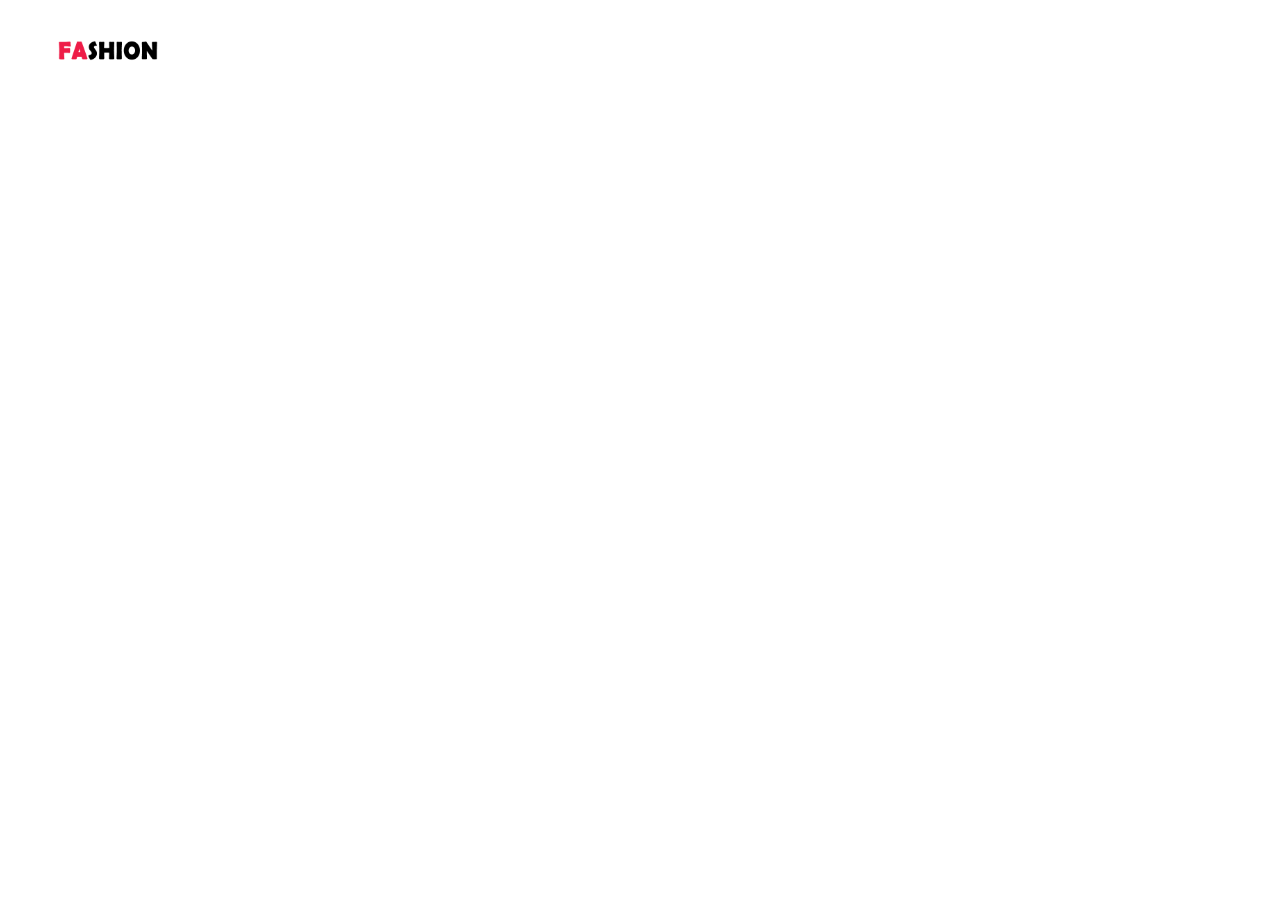
==== index.html @ 74e360f8 "first commit" ====
<!DOCTYPE html>
<html lang="en">
<head>
    <meta charset="UTF-8">
    <meta http-equiv="X-UA-Compatible" content="IE=edge">
    <meta name="viewport" content="width=device-width, initial-scale=1.0">
    <link rel="stylesheet" href="style.css">
    <link href="https://cdn.jsdelivr.net/npm/bootstrap@5.0.2/dist/css/bootstrap.min.css" rel="stylesheet" integrity="sha384-EVSTQN3/azprG1Anm3QDgpJLIm9Nao0Yz1ztcQTwFspd3yD65VohhpuuCOmLASjC" crossorigin="anonymous">
    <title>Fashion Collection</title>

</head>
<body>
    <div class="container">
        <div class="top">
            <div class="link_bar">
                <img src="image/logo-4.png" alt="logo">
                
            </div>
        </div> 
    </div>
</body>
</html>
---- style.css ----
body{
    padding: 0;
    width:0 ;
}
.top{
    height:50% ;
    background-color: aqua;
}
.link_bar{
    padding-top: 30px;
    padding-left: 50px;
}
.link_bar img{
    width: 100px;
}
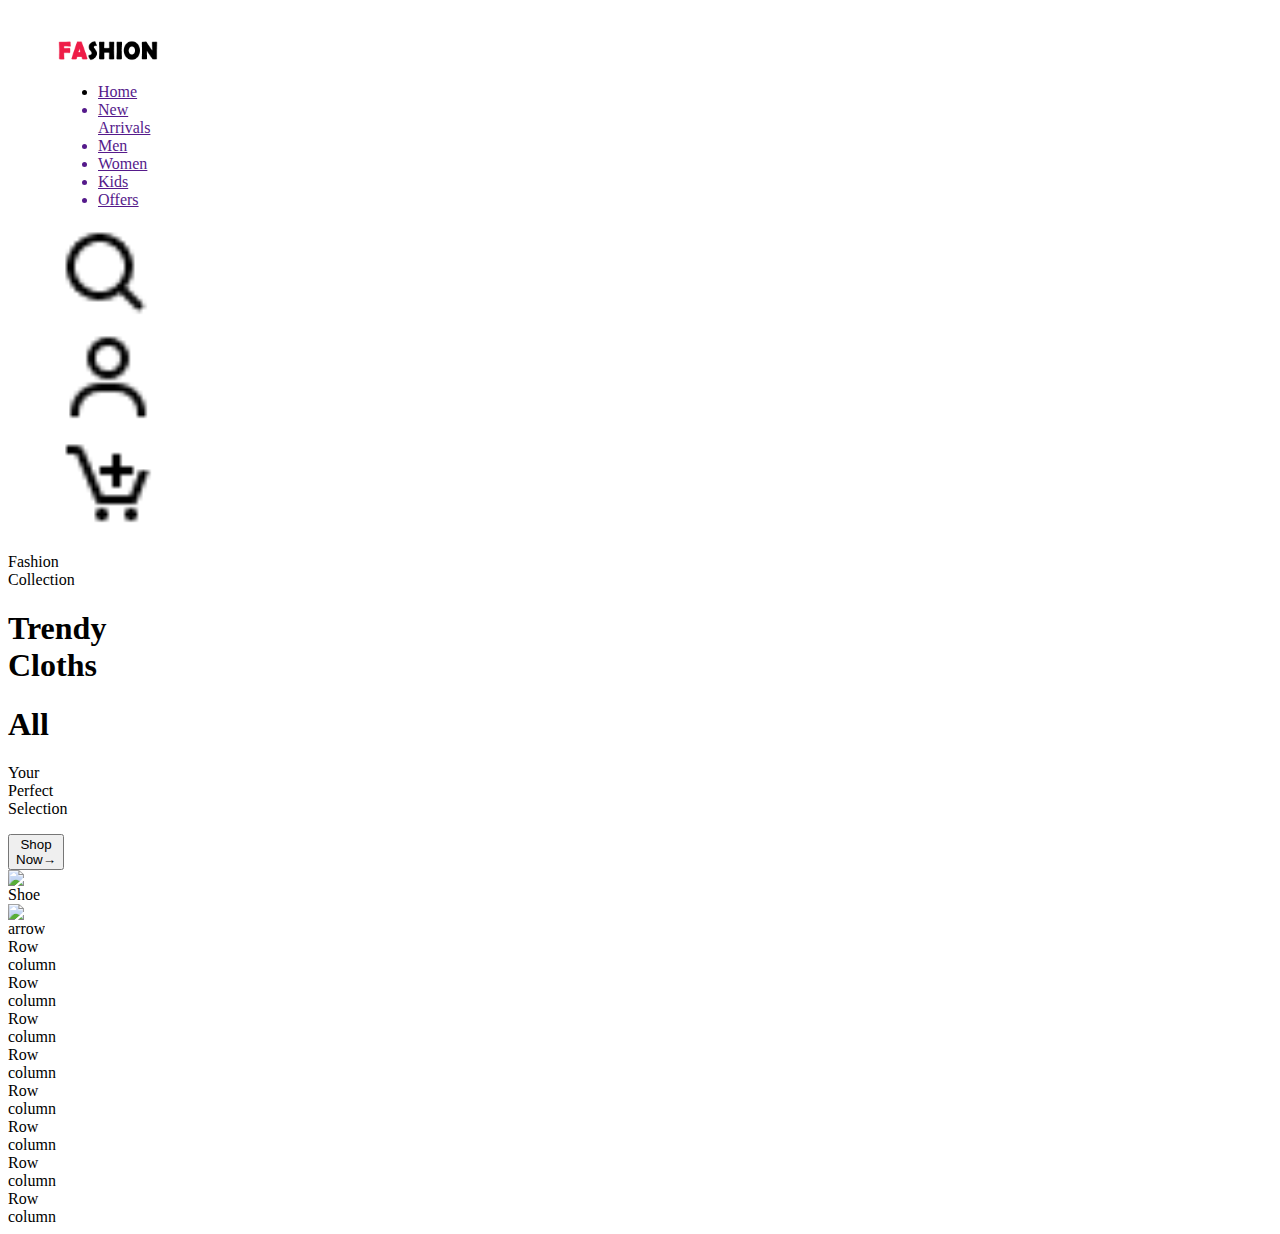
==== commit 01e204f2: "Row columns gutters" ====
--- a/index.html
+++ b/index.html
@@ -10,13 +10,65 @@
 
 </head>
 <body>
-    <div class="container">
-        <div class="top">
+    <div class="container-fluid">
+        <div class="htop">
             <div class="link_bar">
-                <img src="image/logo-4.png" alt="logo">
+                <img src="image/logo-4.png" class="logo" alt="logo">
+                <ul>
+                    <li><a href="">Home</a></li>
+                    <a href=""><li>New Arrivals</li></a>
+                    <a href=""><li>Men</li></a>
+                    <a href=""><li>Women</li></a>
+                    <a href=""><li>Kids</li></a>
+                    <a href=""><li>Offers</li></a>
+                </ul>
+                <div class="icon">
+                    <a href=""><img src="image/icons/search.png" alt="Search"></a>
+                    <a href=""><img src="image/icons/user.png" alt="User"></a>
+                    <a href=""><img src="image/icons/cart.png" alt="cart"></a>
+                </div>
                 
             </div>
-        </div> 
+            <div class="mtop">
+                <p class="p1">Fashion Collection</p>
+                <h1>Trendy Cloths</h1>
+                <h1>All</h1>
+                <p class="p2">Your Perfect Selection</p>
+                <button>Shop Now<span>&#8594;</span></button>
+                <img src="image/banner/7-removebg-preview.png" alt="Shoe">
+                <div class="arrow">
+                    <img src="image/icons/images-removebg-preview.png" alt="arrow">
+                </div>
+            </div>
+        </div>
+        <div class="container">
+            <div class="row row-cols-2 row-cols-lg-4 g-2 g-lg-3">
+              <div class="col">
+                <div class="p-3 border bg-light">Row column</div>
+              </div>
+              <div class="col">
+                <div class="p-3 border bg-light">Row column</div>
+              </div>
+              <div class="col">
+                <div class="p-3 border bg-light">Row column</div>
+              </div>
+              <div class="col">
+                <div class="p-3 border bg-light">Row column</div>
+              </div>
+              <div class="col">
+                <div class="p-3 border bg-light">Row column</div>
+              </div>
+              <div class="col">
+                <div class="p-3 border bg-light">Row column</div>
+              </div>
+              <div class="col">
+                <div class="p-3 border bg-light">Row column</div>
+              </div>
+              <div class="col">
+                <div class="p-3 border bg-light">Row column</div>
+              </div>
+            </div>
+          </div>
     </div>
 </body>
 </html>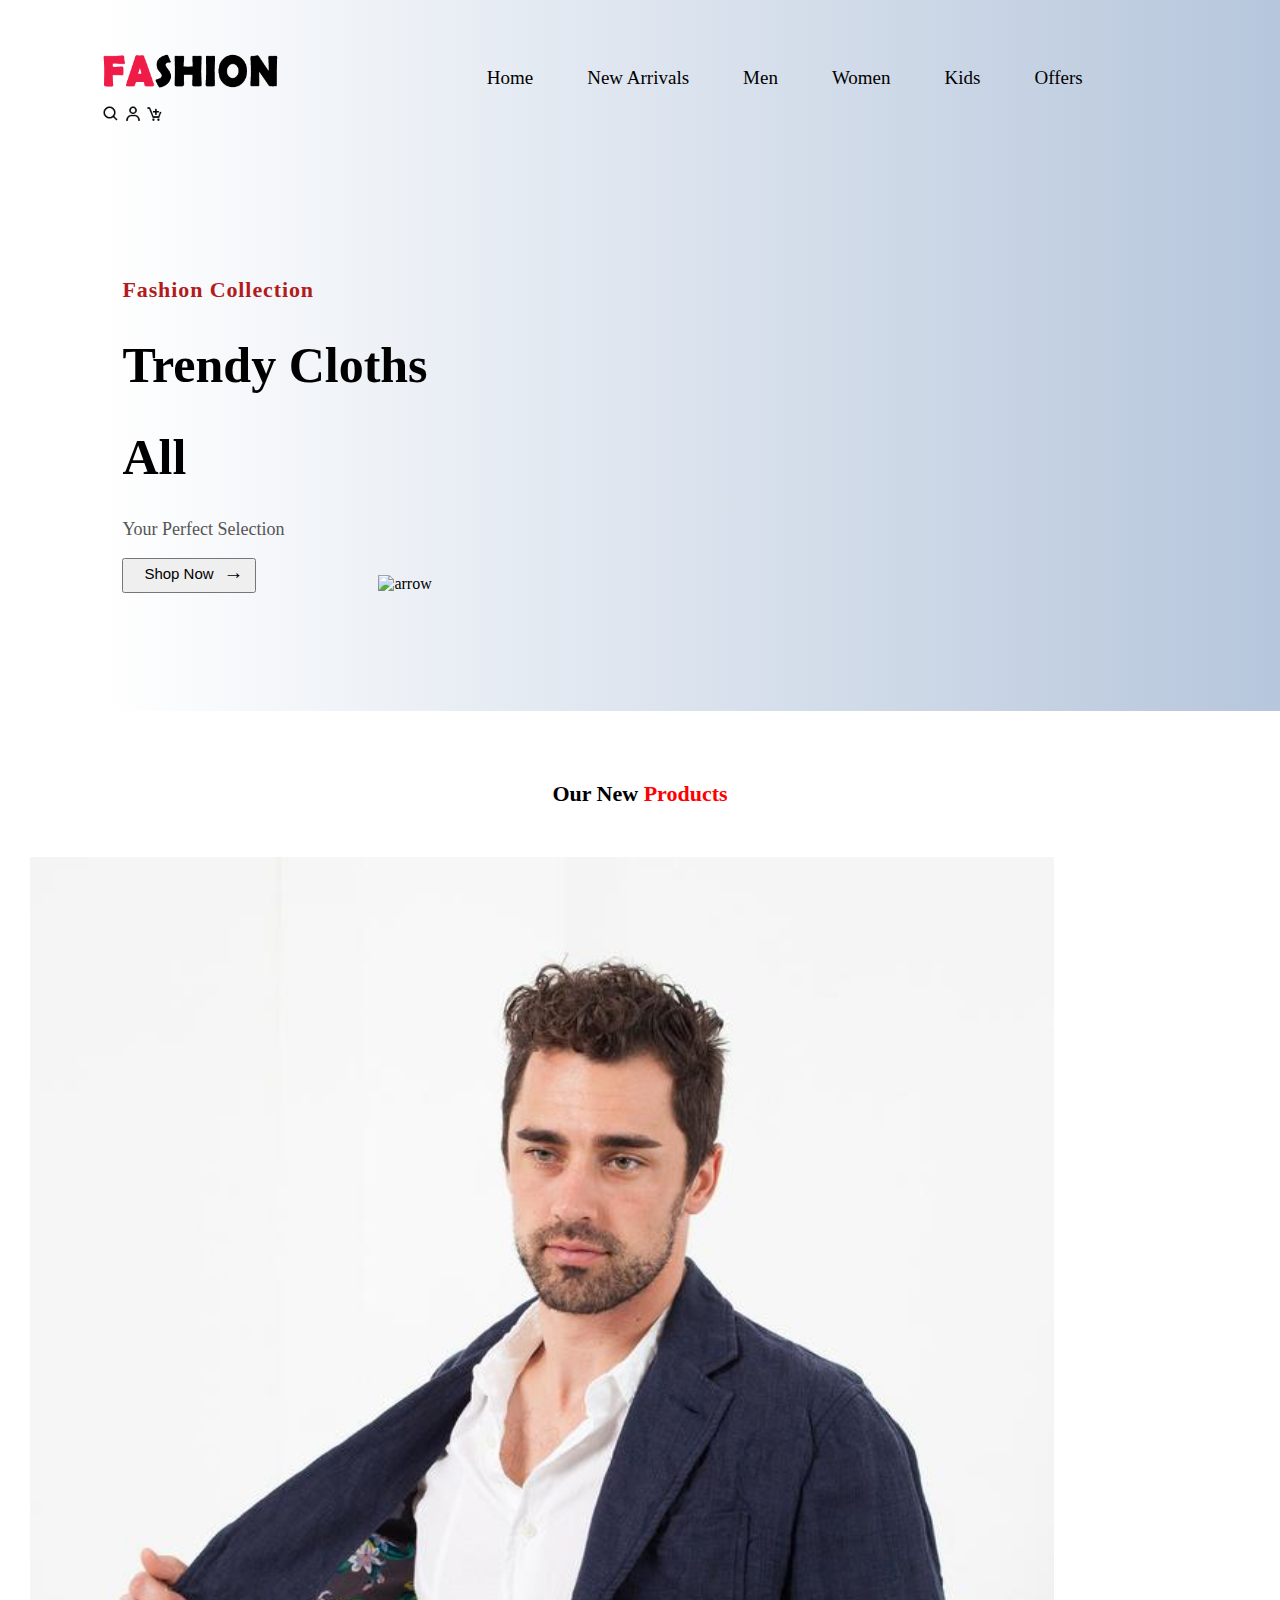
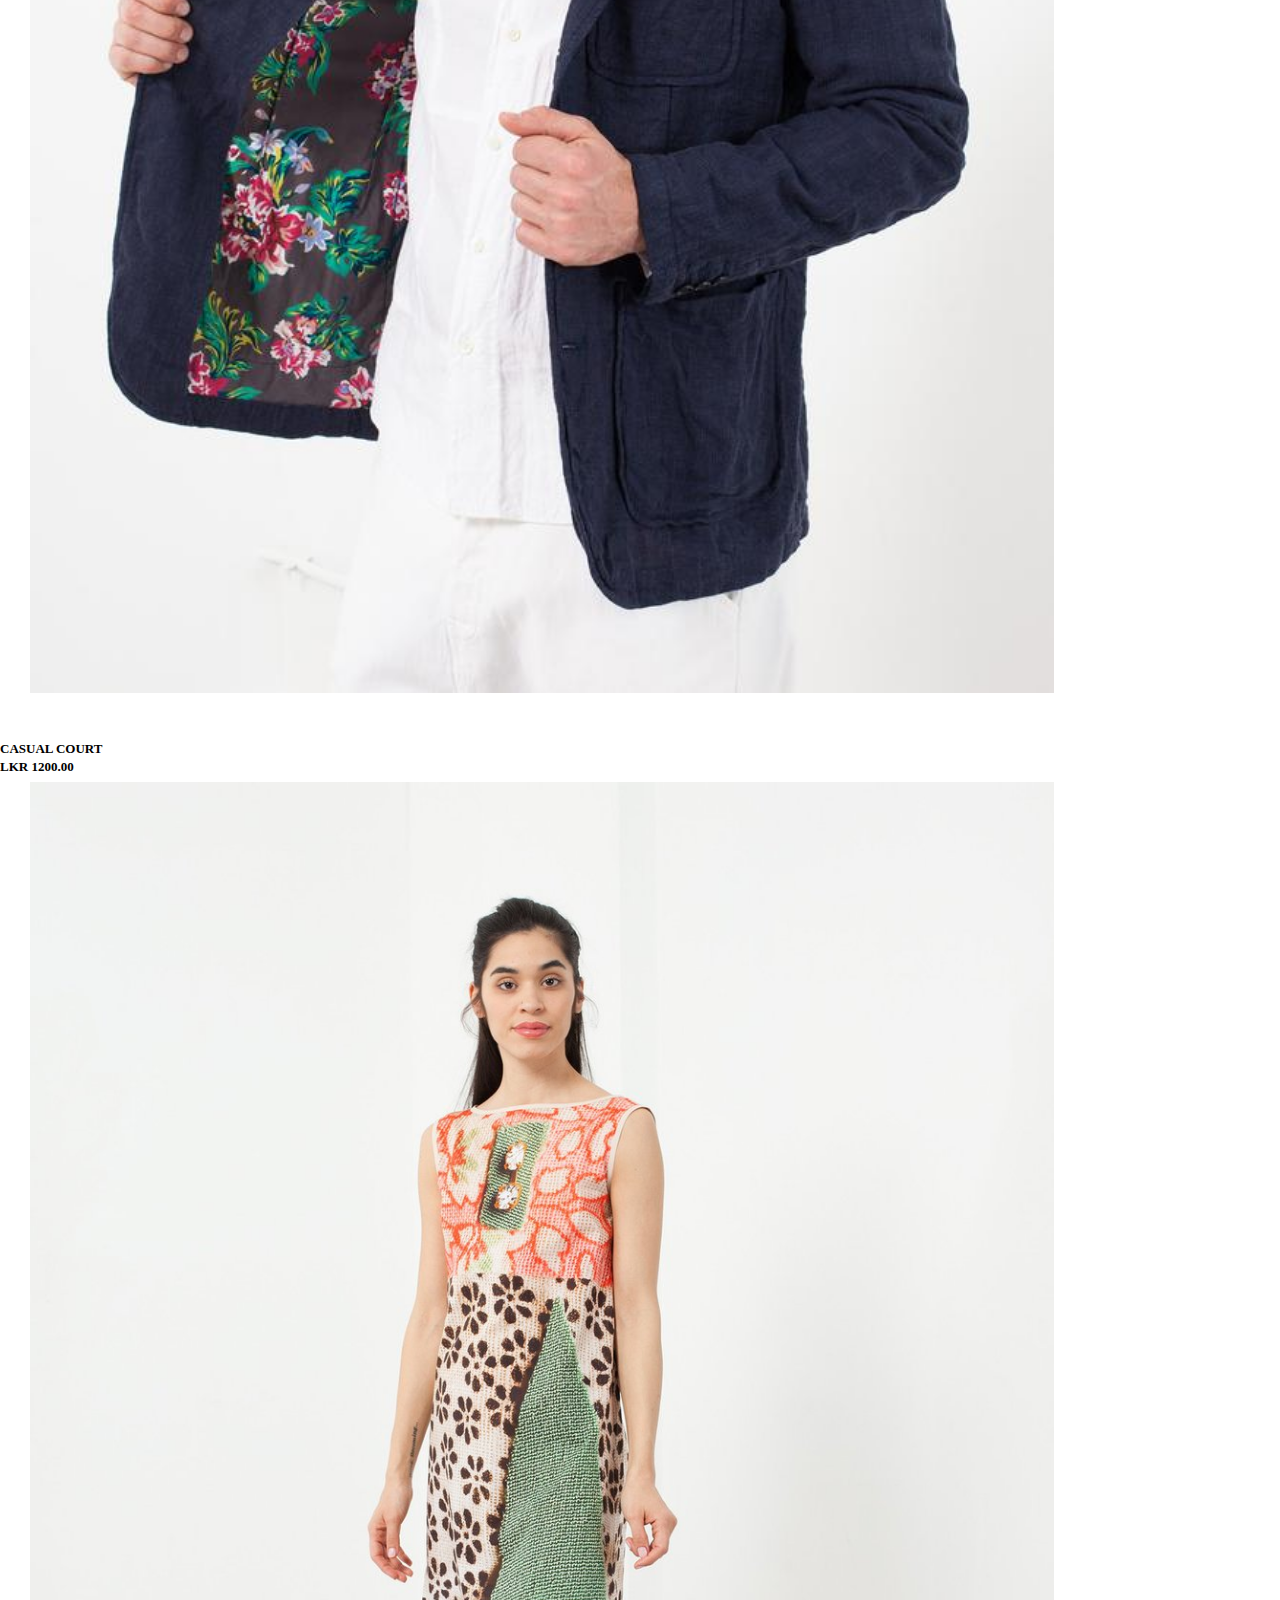
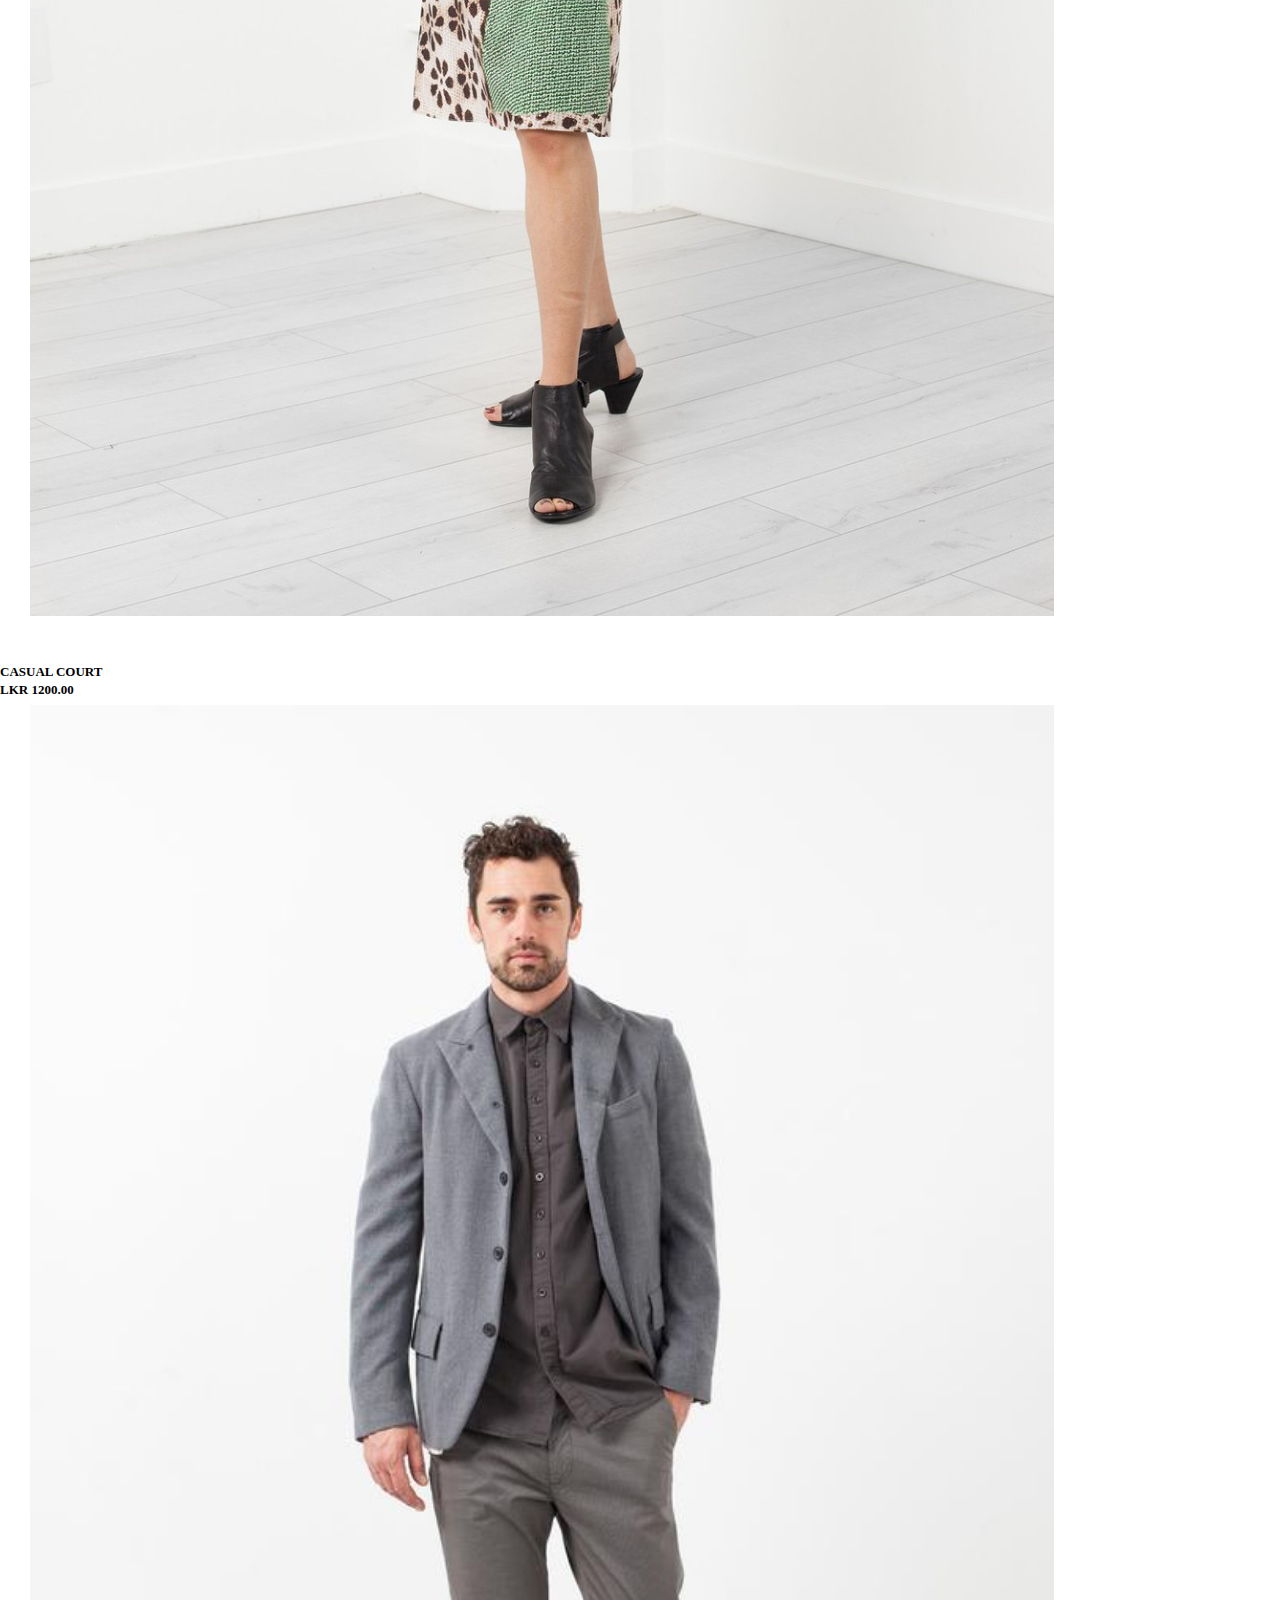
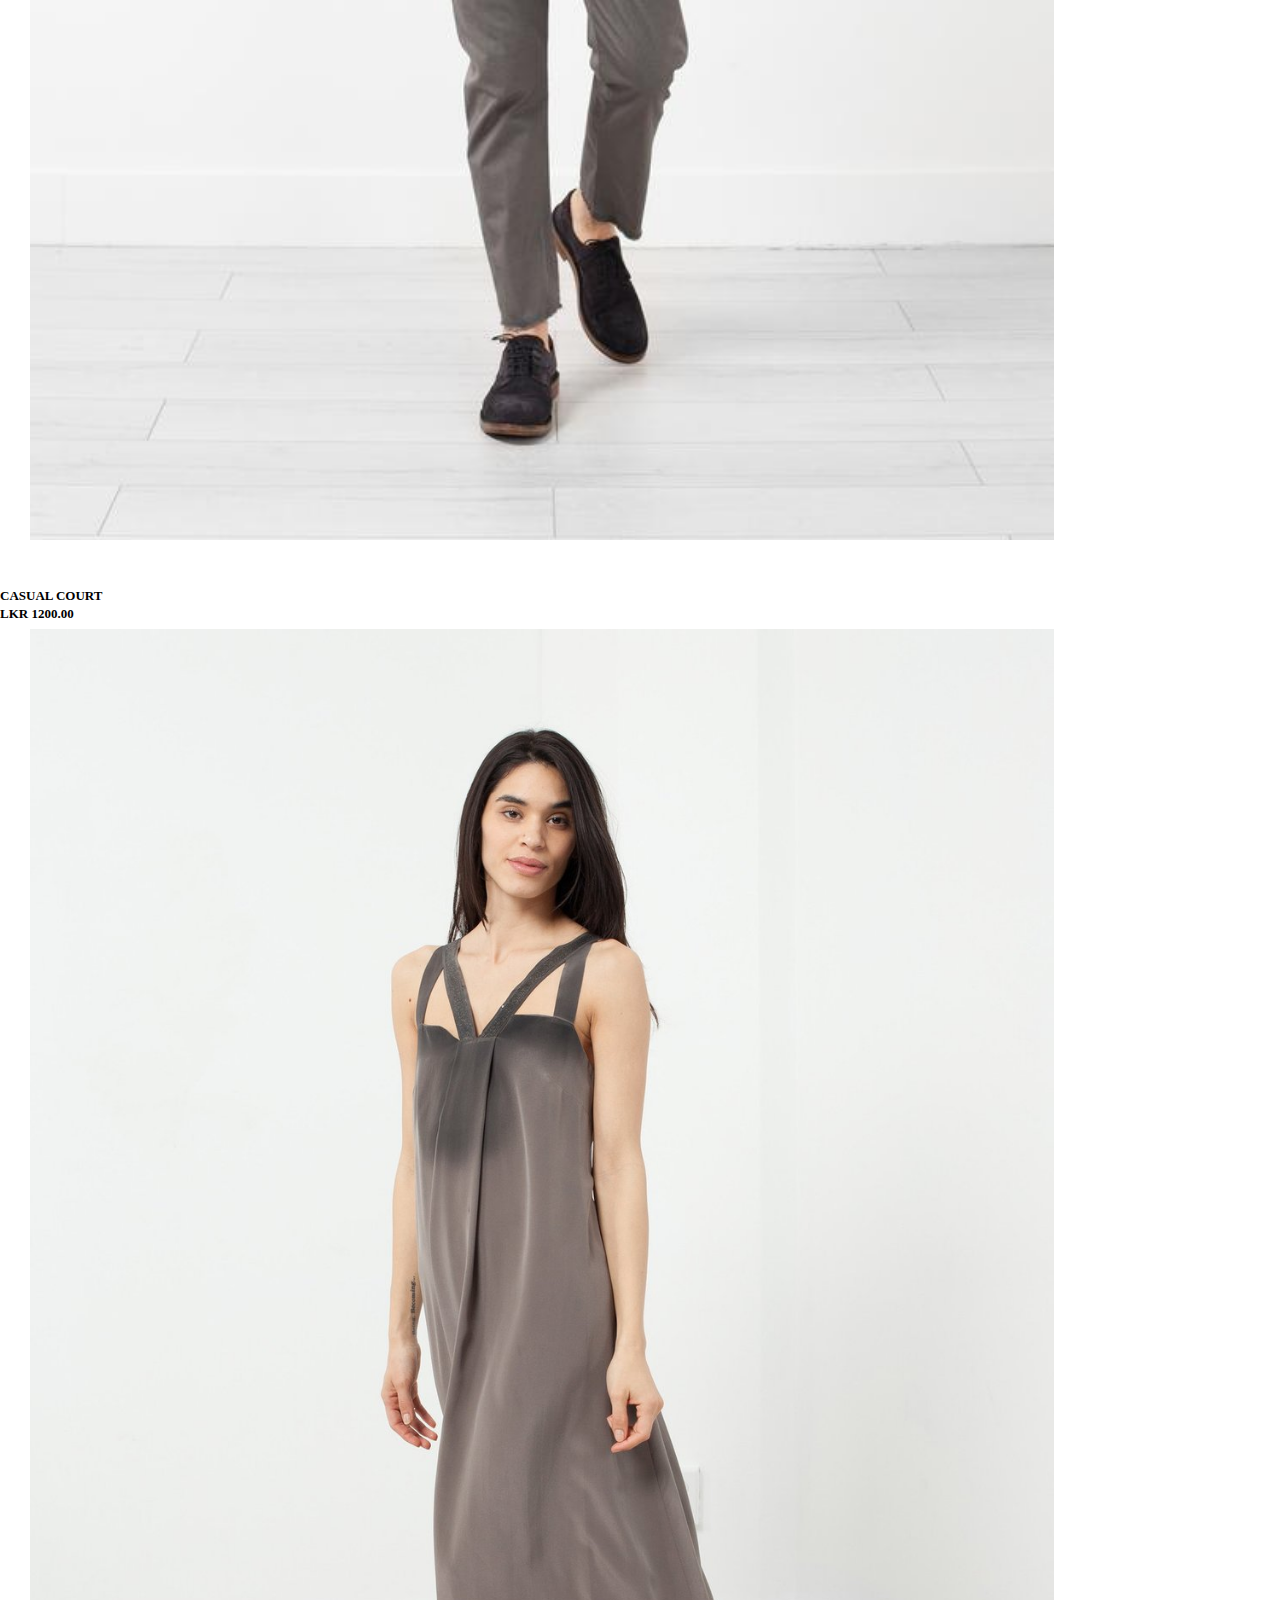
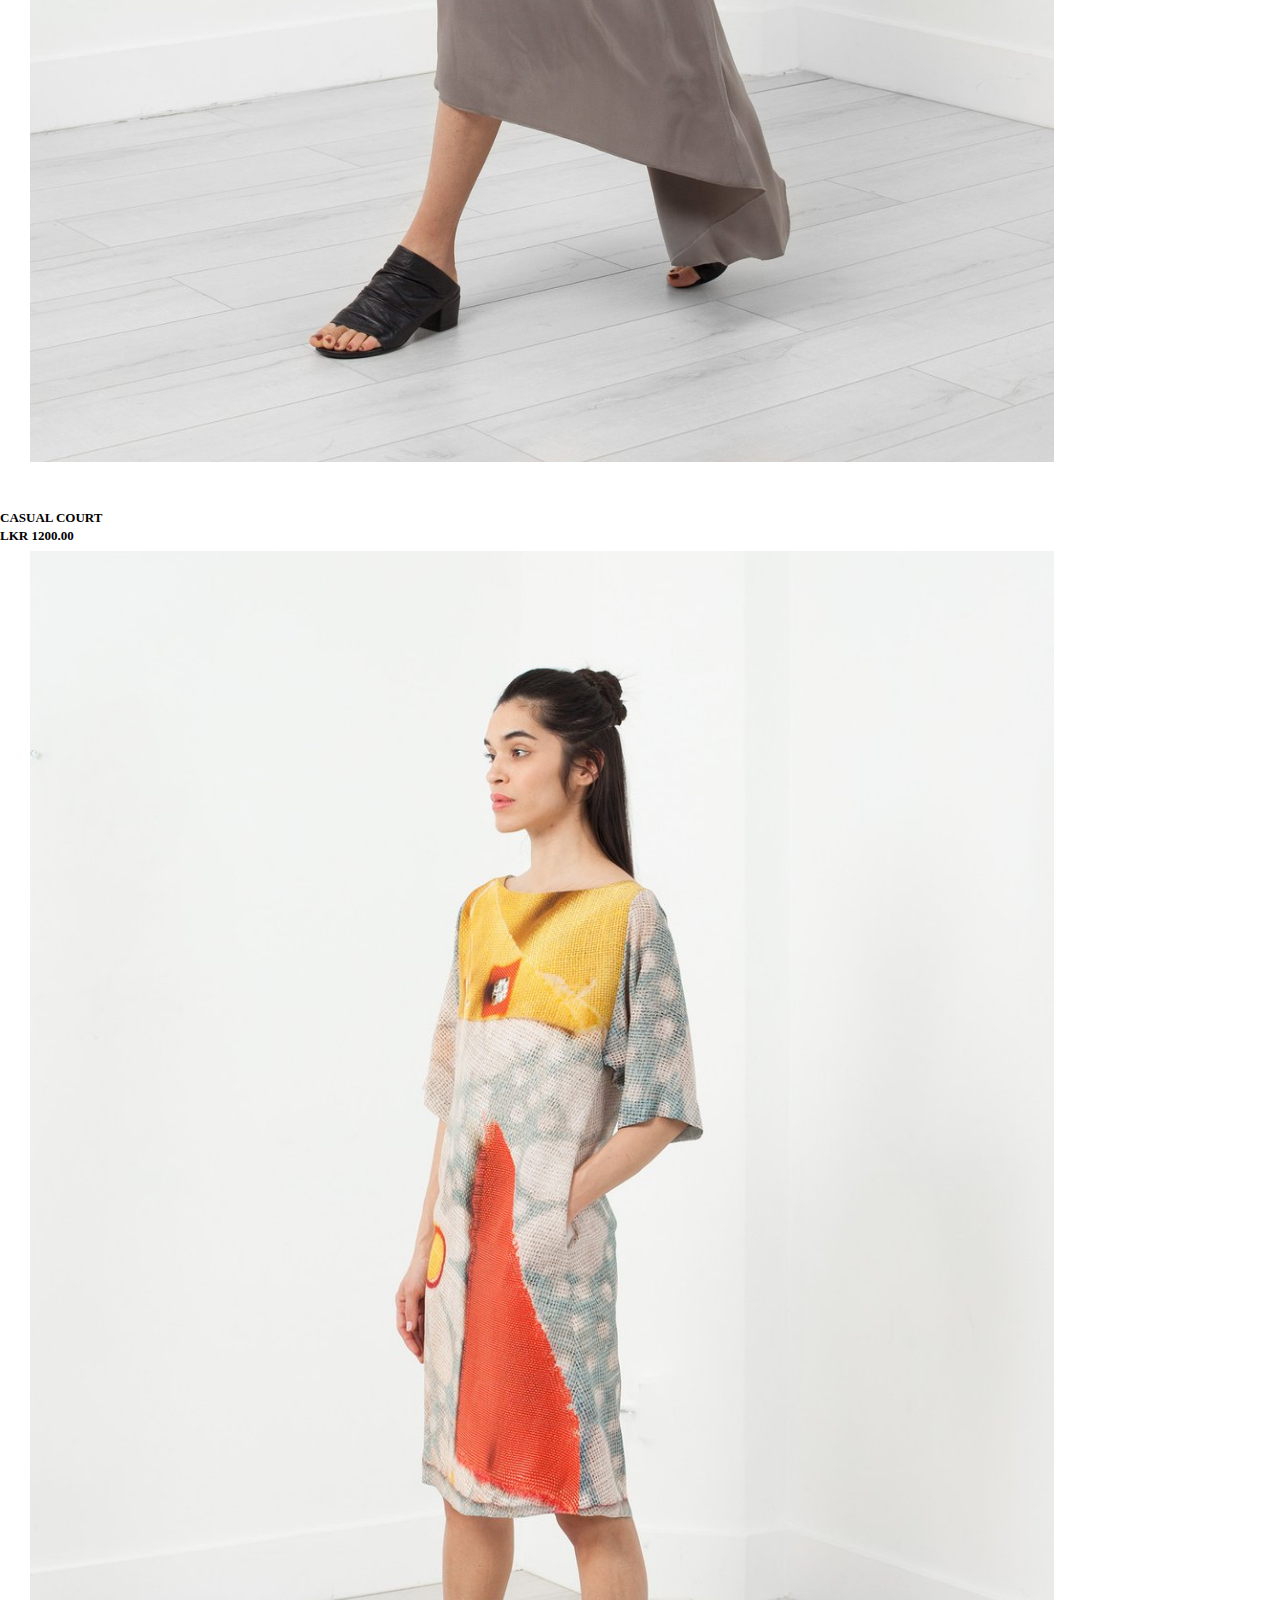
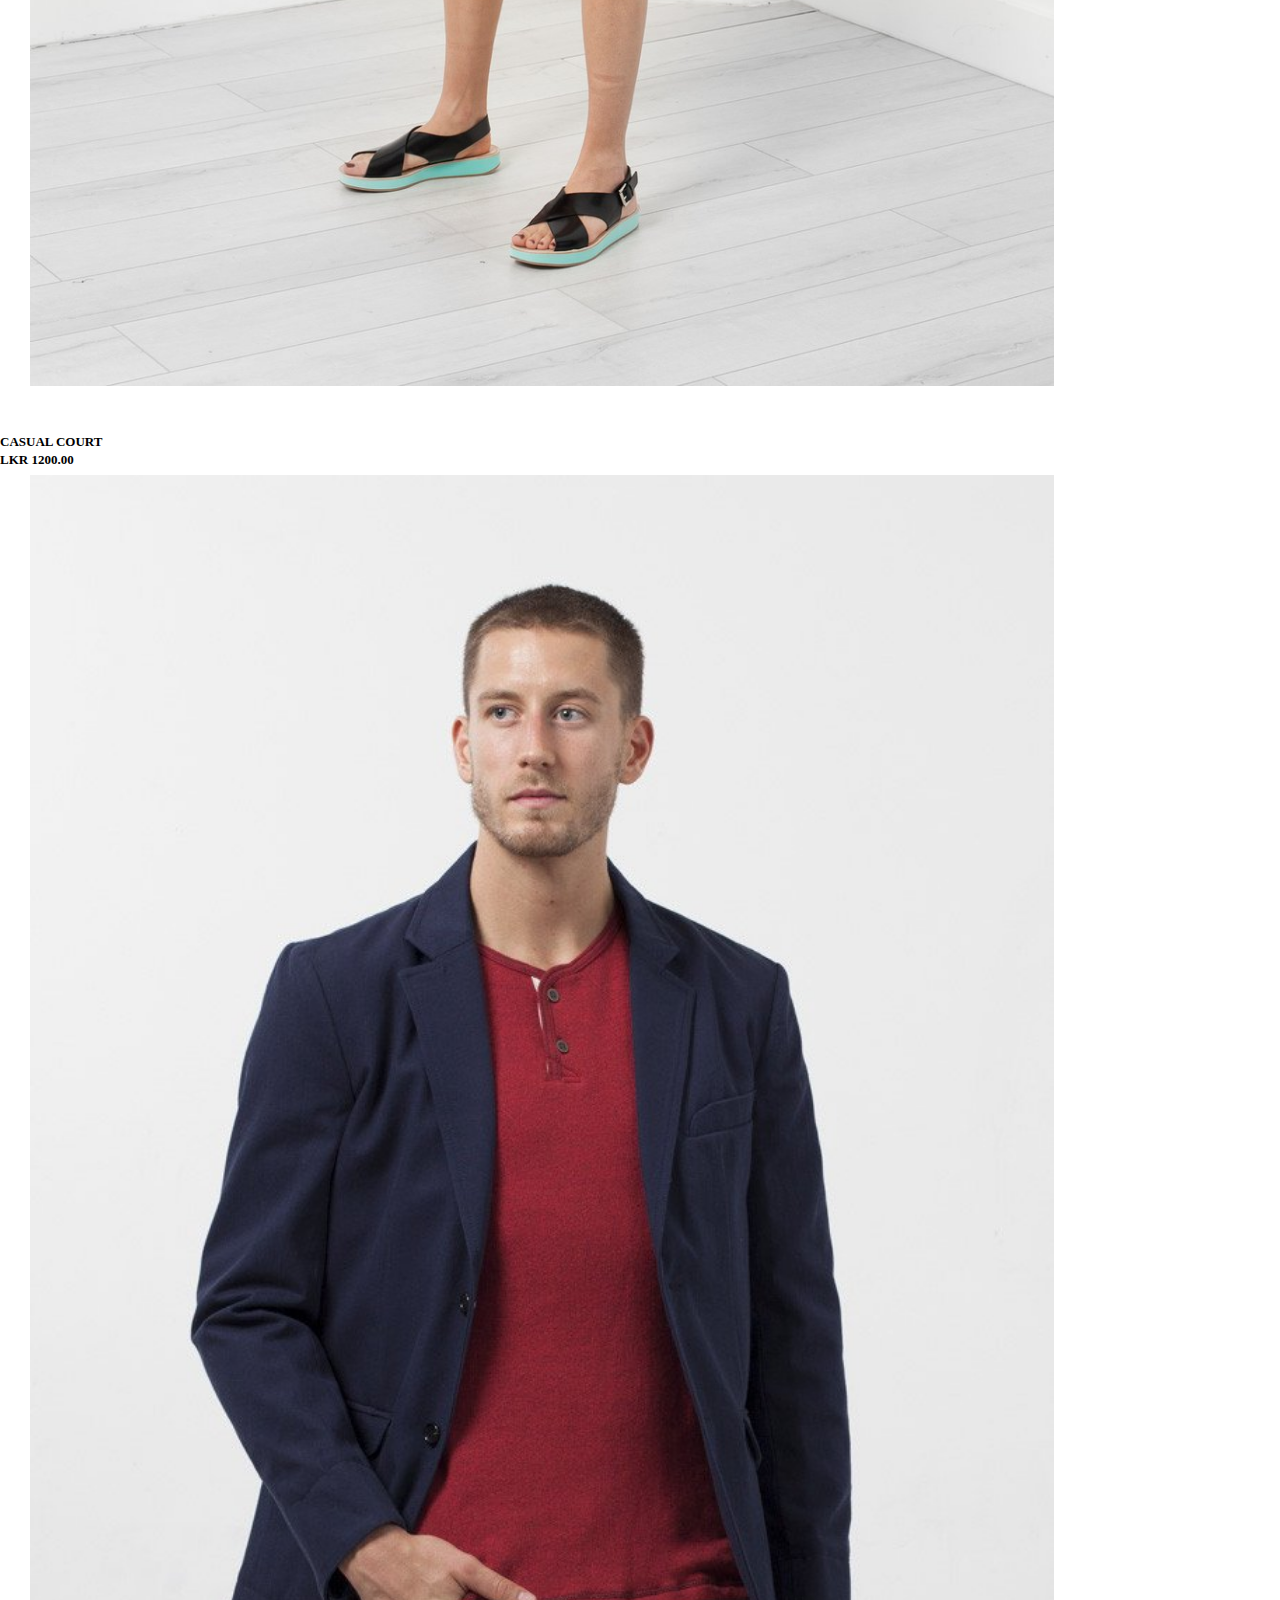
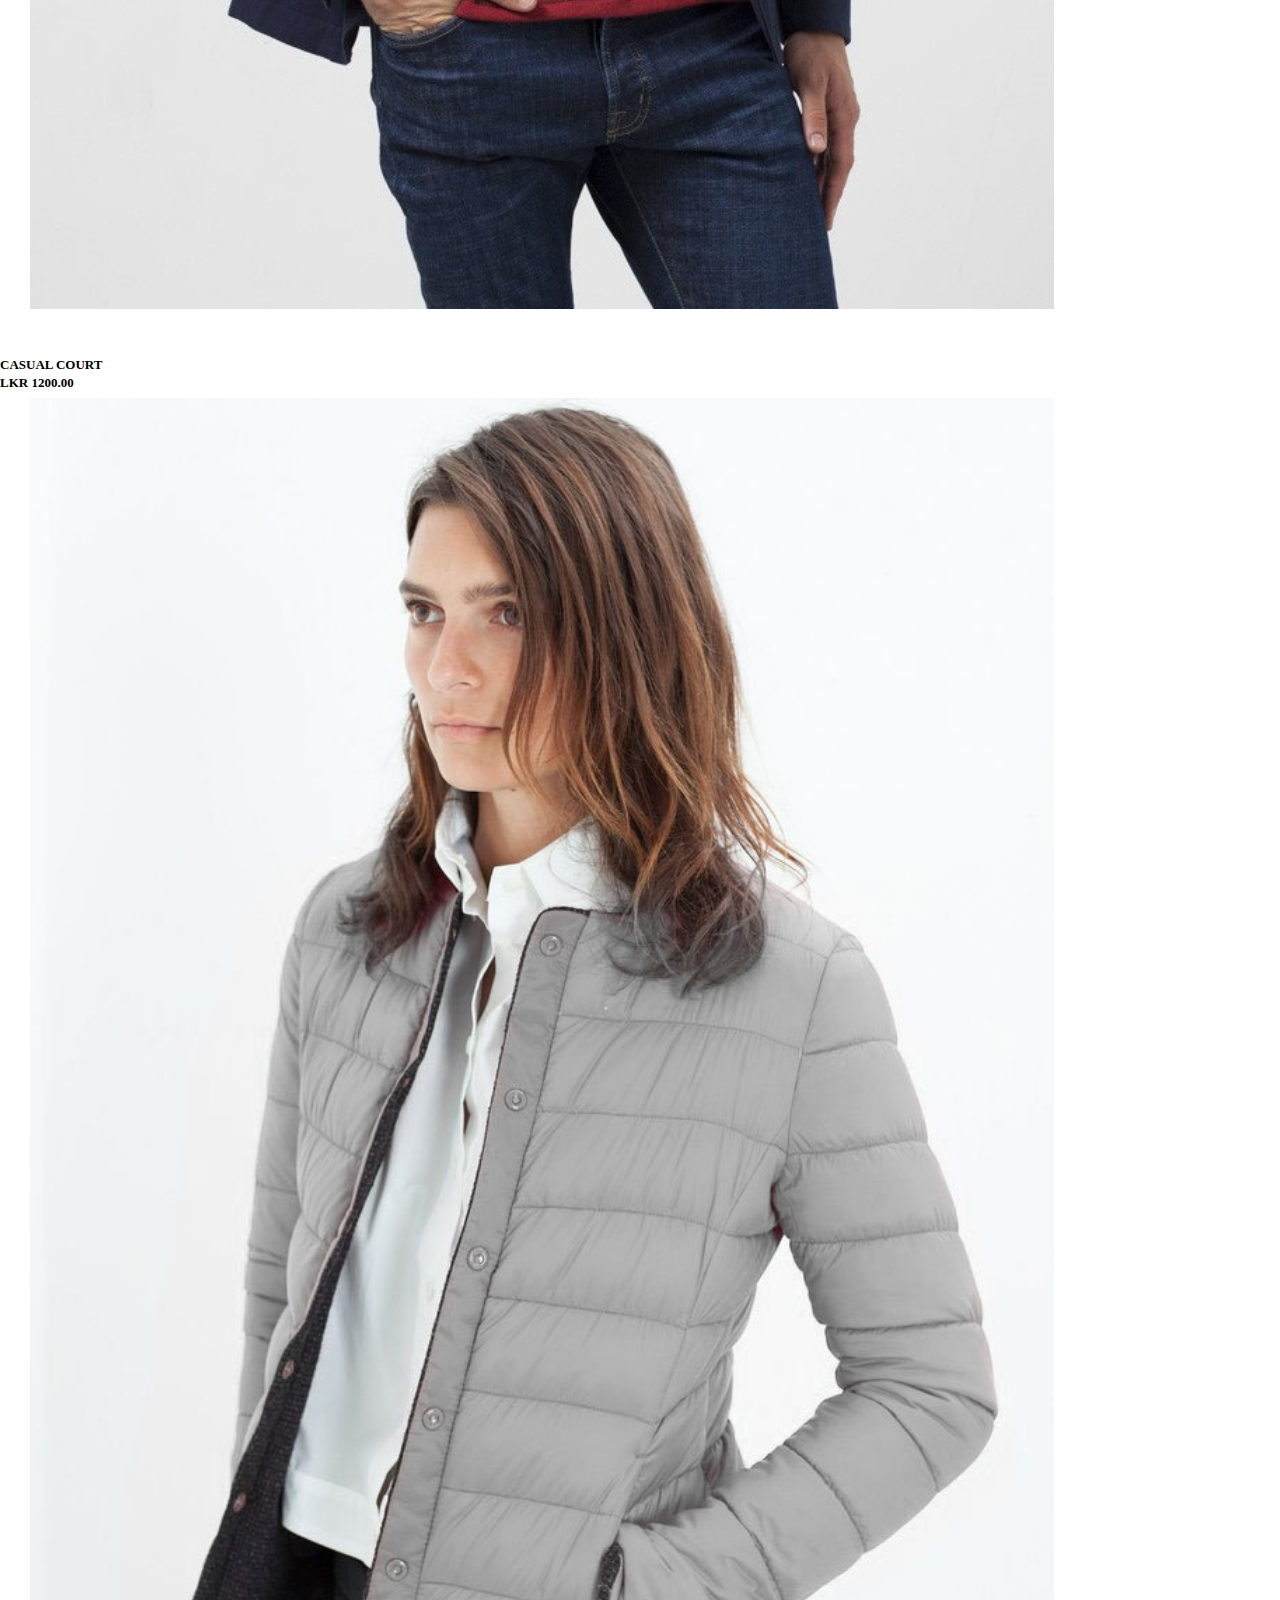
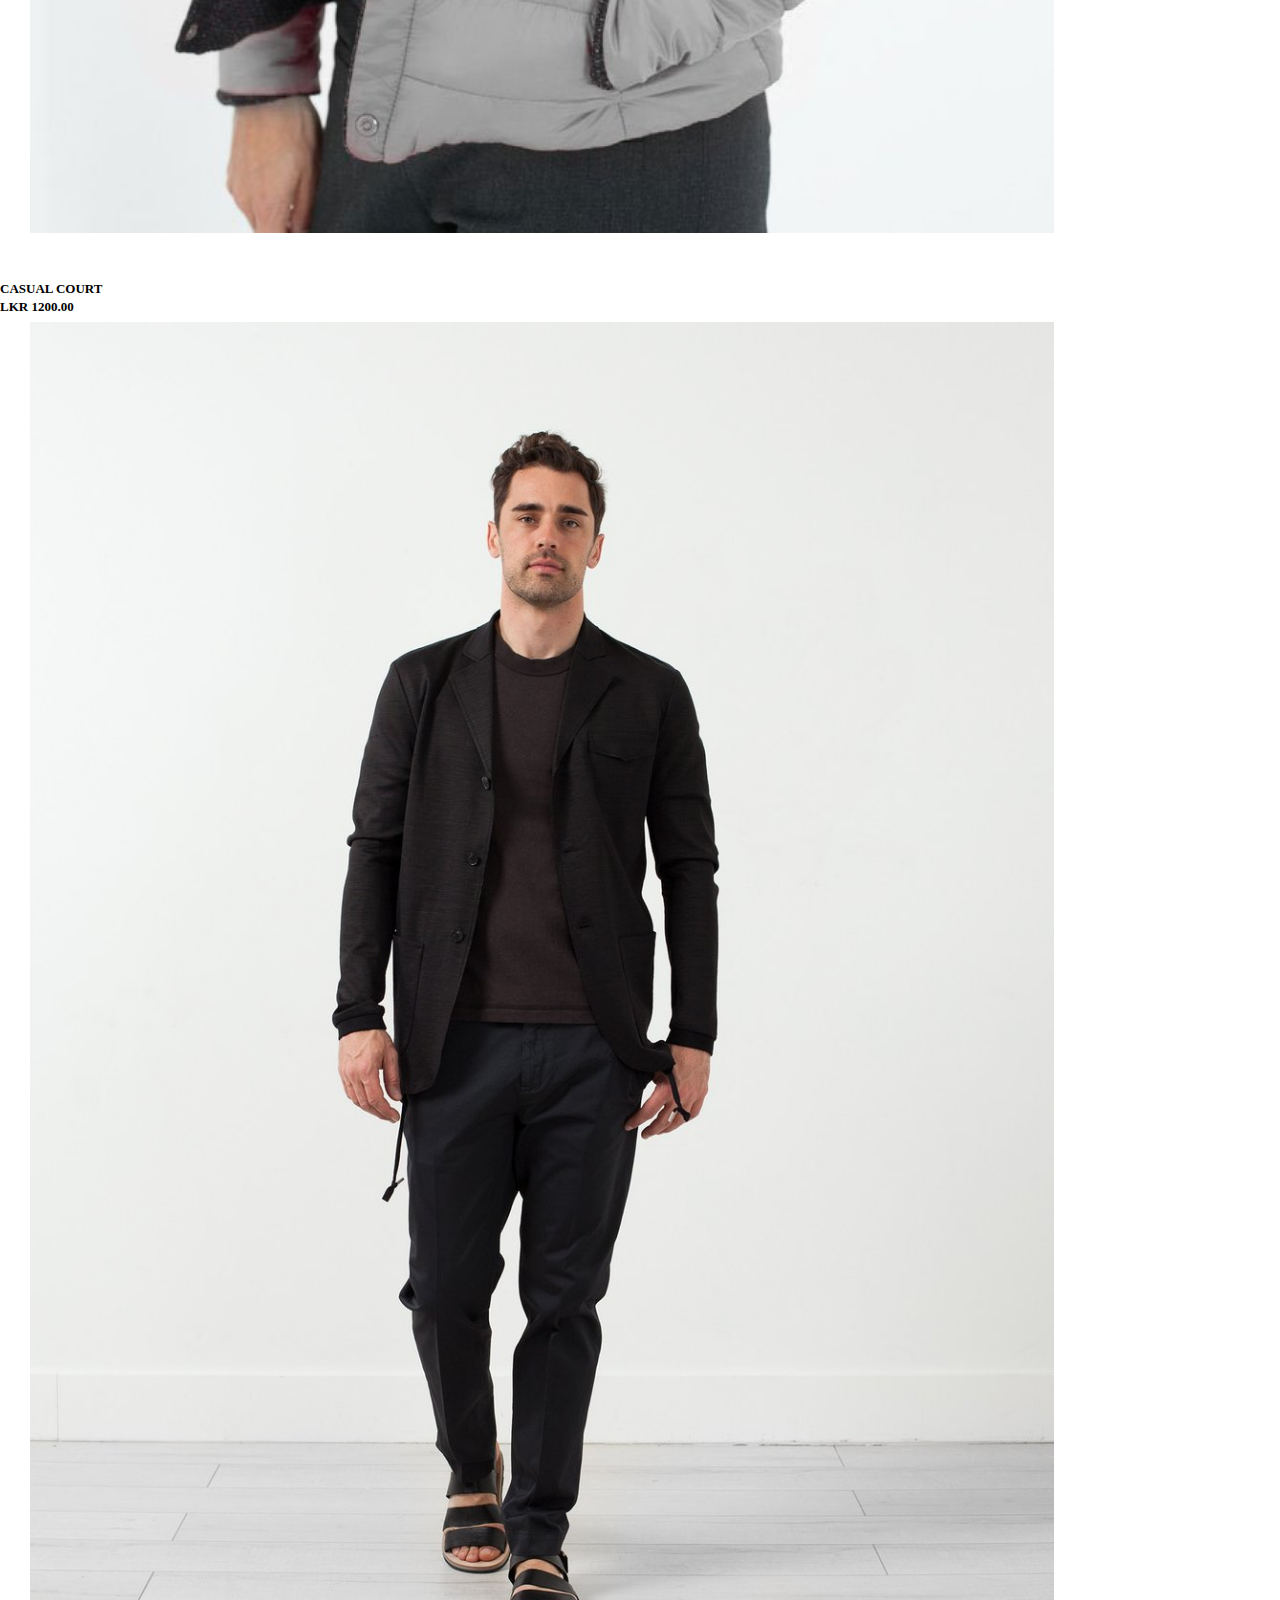
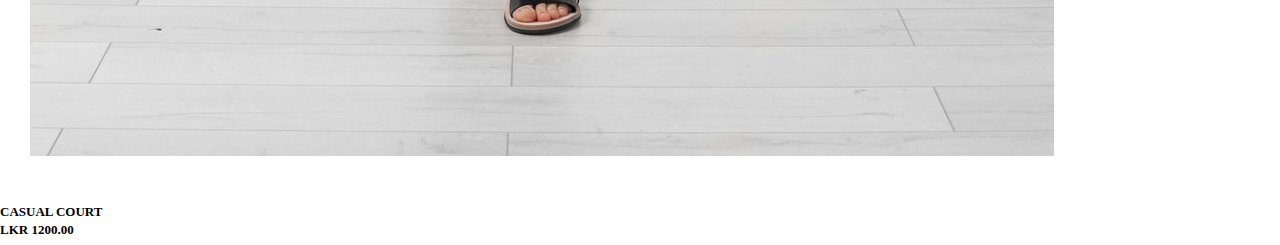
==== commit 1fda611a: "Update" ====
--- a/index.html
+++ b/index.html
@@ -30,42 +30,78 @@
                 
             </div>
             <div class="mtop">
+                <img src="image/banner/7-removebg-preview.png" alt="Shoe">
                 <p class="p1">Fashion Collection</p>
                 <h1>Trendy Cloths</h1>
                 <h1>All</h1>
                 <p class="p2">Your Perfect Selection</p>
                 <button>Shop Now<span>&#8594;</span></button>
-                <img src="image/banner/7-removebg-preview.png" alt="Shoe">
+                
                 <div class="arrow">
                     <img src="image/icons/images-removebg-preview.png" alt="arrow">
                 </div>
             </div>
         </div>
+        <div class="mid">
+            <center> <p>Our New <span>Products</span></p></center>
+        </div>
         <div class="container">
             <div class="row row-cols-2 row-cols-lg-4 g-2 g-lg-3">
               <div class="col">
-                <div class="p-3 border bg-light">Row column</div>
+                <div class="p-3 border bg-light">
+                    <img src="image/products/product-image6.jpg" alt="">
+                    <p>CASUAL COURT</p>
+                    <P>LKR 1200.00</P>
+                </div>
               </div>
               <div class="col">
-                <div class="p-3 border bg-light">Row column</div>
+                <div class="p-3 border bg-light">
+                    <img src="image/products/product-image20.jpg" alt="">
+                    <p>CASUAL COURT</p>
+                    <P>LKR 1200.00</P>
+                </div>
               </div>
               <div class="col">
-                <div class="p-3 border bg-light">Row column</div>
+                <div class="p-3 border bg-light">
+                    <img src="image/products/product-image10.jpg" alt="">
+                    <p>CASUAL COURT</p>
+                    <P>LKR 1200.00</P>
+                </div>
               </div>
               <div class="col">
-                <div class="p-3 border bg-light">Row column</div>
+                <div class="p-3 border bg-light">
+                    <img src="image/products/product-image26.jpg" alt="">
+                    <p>CASUAL COURT</p>
+                    <P>LKR 1200.00</P>
+                </div>
               </div>
               <div class="col">
-                <div class="p-3 border bg-light">Row column</div>
+                <div class="p-3 border bg-light">
+                    <img src="image/products/product-image3-1.jpg" alt="">
+                    <p>CASUAL COURT</p>
+                    <P>LKR 1200.00</P>
+                </div>
               </div>
               <div class="col">
-                <div class="p-3 border bg-light">Row column</div>
+                <div class="p-3 border bg-light">
+                    <img src="image/products/product-image33-1.jpg" alt="">
+                    <p>CASUAL COURT</p>
+                    <P>LKR 1200.00</P>
+                </div>
               </div>
               <div class="col">
-                <div class="p-3 border bg-light">Row column</div>
+                <div class="p-3 border bg-light">
+                    <img src="image/products/product-image-stw1-2.jpg" alt="">
+                    <p>CASUAL COURT</p>
+                    <P>LKR 1200.00</P>
+                </div>
               </div>
               <div class="col">
-                <div class="p-3 border bg-light">Row column</div>
+                <div class="p-3 border bg-light">
+                    <img src="image/products/product-image35.jpg" alt="">
+                    <p>CASUAL COURT</p>
+                    <P>LKR 1200.00</P>
+                </div>
               </div>
             </div>
           </div>
--- a/style.css
+++ b/style.css
@@ -1,15 +1,115 @@
 body{
     padding: 0;
-    width:0 ;
+    margin: 0;
 }
-.top{
-    height:50% ;
-    background-color: aqua;
+.htop{
+    background-image: linear-gradient(to right,white, rgb(182, 198, 220));
+    position: relative;
+    margin-left: 8%;
+    padding-top: 2%;
 }
 .link_bar{
-    padding-top: 30px;
+    position: relative;
+    z-index: 2;
+    
+}
+.logo{
+    padding-top: 2%;
+    width: 15%;
+}
+.link_bar ul{
+    margin-left: 25%;
+    margin-top: -30px;
+}
+.icon{
+    position: relative;
+}
+.icon img{
+    width: 1.5%;
+    
+}
+.link_bar ul li{
+    list-style-type: none;
+    display: inline;
     padding-left: 50px;
+    font-weight: 500;
+    font-size: 19px;
 }
-.link_bar img{
-    width: 100px;
+.link_bar a{
+    color: black;
+    text-decoration: none;
+}
+.link_bar a:hover{
+    color: gray;
+}
+.icon img:hover{
+    width: 25px;
+}
+.mtop{
+    margin-top: 150px;
+    margin-left: 20px;
+    padding-bottom: 100px;
+    
+}
+.p1{
+    color: rgb(177, 28, 28);
+    font-size: 22px;
+    font-weight: 620;
+    letter-spacing: .9px;
+}
+.mtop h1{
+    font-size: 50px;
+}
+.p2{
+    margin-top: 20px;
+    color: rgb(86, 85, 85);
+    font-size: 18px;
+}
+.mtop button{
+    margin-top:0px;
+    padding-top: -5px;
+    font-size: 15px;
+    padding-left: 20px;
+    padding-bottom: 7px;
+    padding-right: 10px;
+}
+.mtop span{
+    padding-left: 10px;
+    font-size: 20px;
+}
+.mtop img{
+    position: absolute;
+    top: -2vh;
+    left: 35vw;
+    width: 55%;
+}
+.arrow img{
+    width: 80px;
+    position: relative;
+    left: 20vw;
+}
+.col img{
+    width: 80%;
+    margin-bottom: 40px;
+    position: relative;
+    left: 30px;
+}
+.col img:hover{
+    transform: scale(1.2);
+}
+.mid span{
+    color: red;
+}
+.mid{
+    margin-top: 70px;
+    margin-bottom: 50px;
+}
+.mid p{
+    font-size: 22px;
+    font-weight: 700;
+}
+.col{
+    font-size: 13px;
+    line-height: 5px;
+    font-weight: 600;
 }